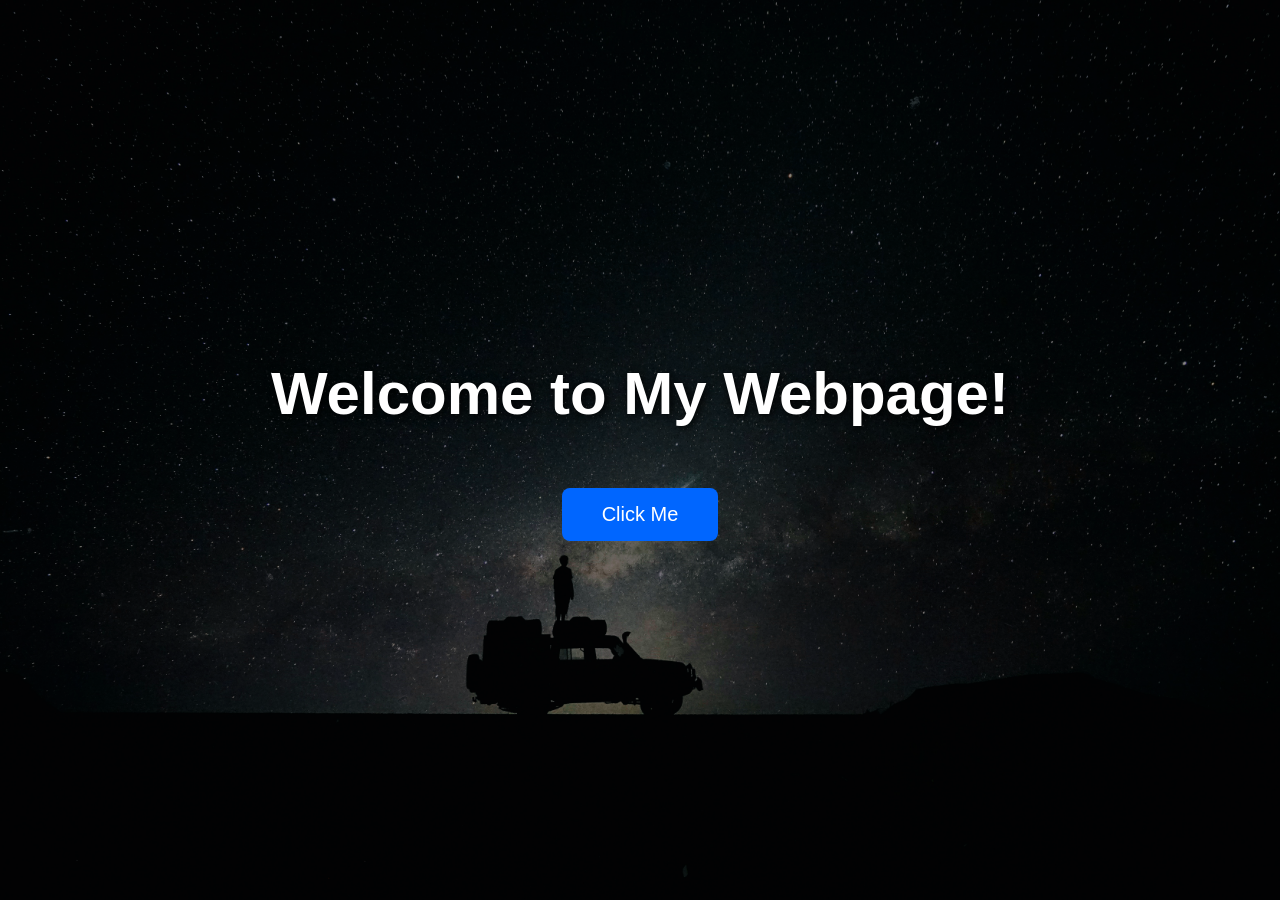
==== index.html @ 25d7daa7 "Add files via upload init" ====
<!DOCTYPE html>
<html lang="en">
<head>
    <meta charset="UTF-8">
    <meta name="viewport" content="width=device-width, initial-scale=1.0">
    <title>My First Webpage</title>

    <link rel="stylesheet" href="Style.css">
</head>
<body>

    <div class="overlay">

        <h1>Welcome to My Webpage!</h1>

        <p>
          
        </p>

        <button onclick="showMessage()">Click Me</button>

    </div>

    <script>
        function showMessage() {
            window.location.href = "about.html";
        }
    </script>

</body>
</html>
---- Style.css ----
/* Remove default browser spacing */
*{
    margin:0;
    padding:0;
    box-sizing:border-box;
}

body{
    font-family:Arial, Helvetica, sans-serif;

    /* Background Image */
    background-image: url("background.jpg");
    background-size:cover;
    background-position:center;
    background-repeat:no-repeat;
    background-attachment:fixed;

    height:100vh;
}

/* Dark transparent overlay */
.overlay{

    width:100%;
    height:100vh;

    background:rgba(0,0,0,.45);

    display:flex;
    flex-direction:column;
    justify-content:center;
    align-items:center;

    text-align:center;
}

/* Title */
h1{
    color:#fff;
    font-size:60px;
    margin-bottom:20px;

    text-shadow:2px 2px 10px black;
}

/* Description */
p{
    color:#fff;
    font-size:24px;
    width:70%;
    line-height:1.6;

    text-shadow:2px 2px 8px black;

    margin-bottom:40px;
}

/* Button */
button{

    background:#0066ff;
    color:white;

    border:none;
    border-radius:8px;

    padding:15px 40px;

    font-size:20px;

    cursor:pointer;

    transition:.3s;
}

button:hover{

    background:#0050cc;
    transform:scale(1.05);

}
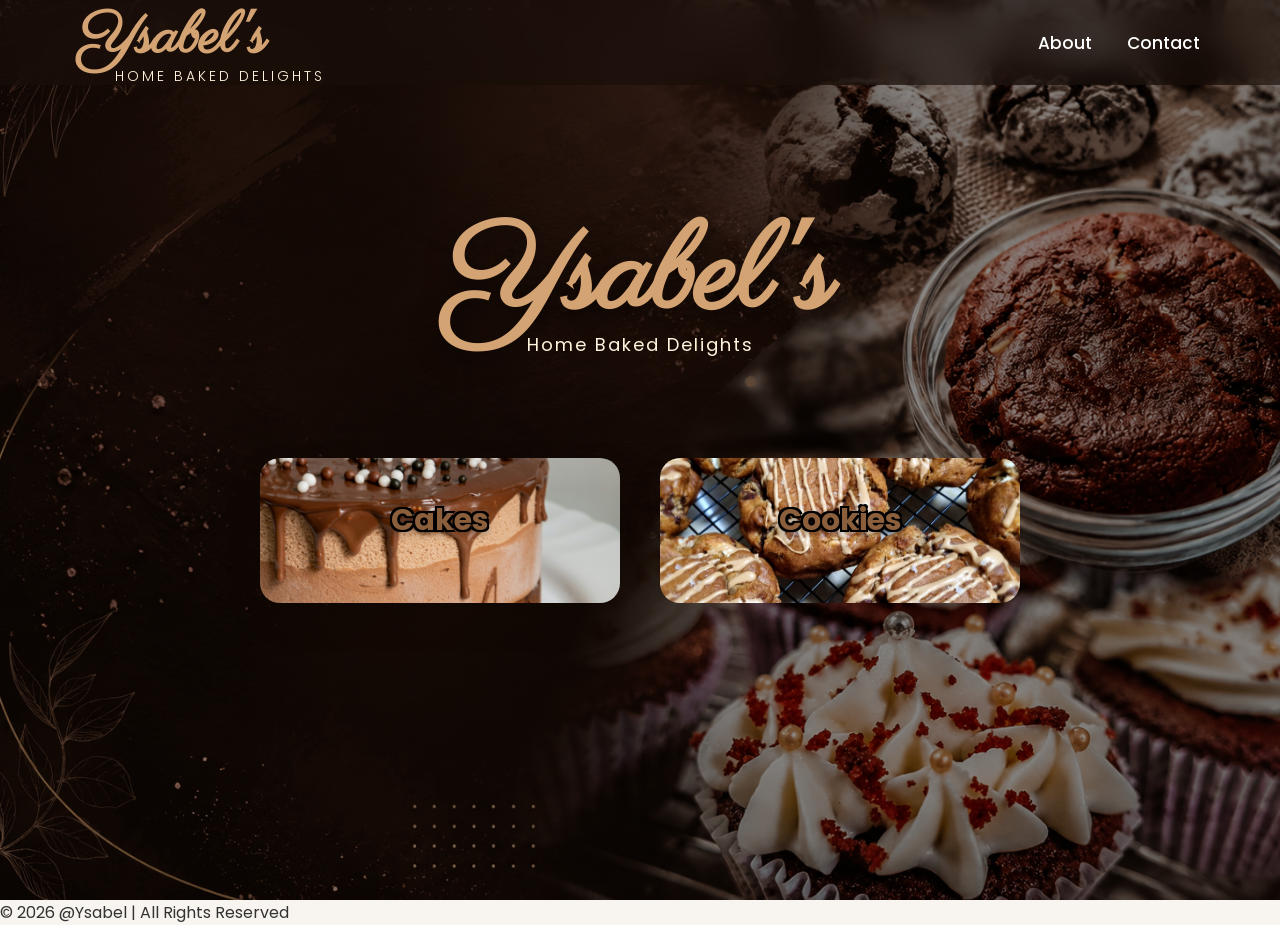
==== commit 79987650: "Add files via upload" ====
--- a/index.html
+++ b/index.html
@@ -3,29 +3,49 @@
 <head>
     <meta charset="UTF-8">
     <meta name="viewport" content="width=device-width, initial-scale=1.0">
-    <title>My First Webpage</title>
+    <title>About Us</title>
 
-    <link rel="stylesheet" href="Style.css">
+    <link rel="stylesheet" href="about.css">
 </head>
 <body>
 
-    <div class="overlay">
+    <!-- Navigation -->
+    <nav>
+        <div class="logo-container">
+		<h1 class="logo">Ysabel's</h1>
+		<p class="tagline">Home Baked Delights</p>
+	</div>
 
-        <h1>Welcome to My Webpage!</h1>
+        <ul>
+            <li><a href="#">About</a></li>
+            <li><a href="#">Contact</a></li>
+        </ul>
+    </nav>
 
-        <p>
-          
-        </p>
+    <!-- Hero -->
+    <section class="hero">
+        <h1>Ysabel's</h1>
+        <p>Home Baked Delights</p>
+    
+<section class="about">
 
-        <button onclick="showMessage()">Click Me</button>
-
+    <div class="card card1" onclick="location.href='cake.html'">
+        <h2>Cakes</h2>
     </div>
 
-    <script>
-        function showMessage() {
-            window.location.href = "about.html";
-        }
-    </script>
+        <div class="card card2" onclick="location.href='cake.html'">
+            <h2>Cookies</h2>
+        </div>
+
+    </section>
+    </section>
+
+    <!-- About -->
+    
+
+    <footer>
+        © 2026 @Ysabel | All Rights Reserved
+    </footer>
 
 </body>
 </html>
--- a/about.css
+++ b/about.css
@@ -0,0 +1,547 @@
+@import url('https://fonts.googleapis.com/css2?family=Parisienne&family=Poppins:wght@300;400;500;600&display=swap');
+
+/* ==========================
+   Global Styles
+========================== */
+
+*{
+    margin:0;
+    padding:0;
+    box-sizing:border-box;
+}
+
+html{
+    scroll-behavior:smooth;
+}
+
+body{
+    font-family:'Poppins',sans-serif;
+    background:#f8f4ef;
+    color:#333;
+    overflow-x:hidden;
+}
+
+/* ==========================
+   Navigation
+========================== */
+
+nav{
+    position:fixed;
+    top:0;
+    left:0;
+    width:100%;
+    height:85px;
+
+    display:flex;
+    justify-content:space-between;
+    align-items:center;
+
+    padding:0 80px;
+
+    background:rgba(25,15,10,.65);
+    backdrop-filter:blur(15px);
+
+    z-index:999;
+}
+
+.logo{
+    font-family:'Parisienne',cursive;
+    color:#D4A373;
+    font-size:58px;
+    transition:.3s;
+}
+
+.logo:hover{
+    transform:scale(1.05);
+    text-shadow:0 0 20px rgba(212,163,115,.5);
+}
+
+.tagline{
+    color:#FFF4DD;
+    font-size:14px;
+    letter-spacing:3px;
+    text-transform:uppercase;
+    margin-top:-12px;
+    margin-left:35px;
+    font-weight:300;
+}
+
+nav ul{
+    display:flex;
+    list-style:none;
+}
+
+nav ul li{
+    margin-left:35px;
+}
+
+nav ul li a{
+    color:white;
+    text-decoration:none;
+    font-size:17px;
+    font-weight:500;
+    transition:.3s;
+}
+
+nav ul li a:hover,
+.active{
+    color:#D4A373;
+}
+
+/* ==========================
+   Hero Section
+========================== */
+
+.hero{
+
+    height:100vh;
+
+    background:
+    linear-gradient(rgba(0,0,0,.45),rgba(0,0,0,.45)),
+    url("4.png");
+
+    background-size:cover;
+    background-position:center;
+
+    display:flex;
+    justify-content:center;
+    align-items:center;
+    flex-direction:column;
+
+    text-align:center;
+    color:white;
+}
+
+.hero h1{
+
+    font-family:'Parisienne',cursive;
+    font-size:120px;
+    color:#D4A373;
+
+    text-shadow:0 10px 25px rgba(0,0,0,.5);
+
+    animation:fadeUp 1s ease;
+}
+
+.hero p{
+
+    font-size:18px;
+    color:#FFF4DD;
+
+    margin-top:-30px;
+    letter-spacing:2px;
+
+    animation:fadeUp 1.4s ease;
+}
+
+.cake-page .hero{
+    justify-content: center;
+    align-items: center;
+    text-align: center;
+
+    padding-top: 100px;
+}
+
+.cake-page .hero h1{
+    margin: 0;
+    font-size: 90px;
+}
+
+.cake-page .hero p{
+    margin-top: 15px;
+}
+
+/* ==========================
+   Button
+========================== */
+
+button{
+
+    margin-top:45px;
+
+    background:linear-gradient(45deg,#D4A373,#C58B45);
+
+    color:white;
+
+    border:none;
+
+    padding:16px 40px;
+
+    border-radius:50px;
+
+    font-size:18px;
+
+    cursor:pointer;
+
+    transition:.3s;
+
+    box-shadow:0 10px 25px rgba(0,0,0,.3);
+}
+
+button:hover{
+
+    transform:translateY(-5px);
+
+    box-shadow:0 20px 35px rgba(0,0,0,.4);
+}
+
+/* ==========================
+   About
+========================== */
+
+.about{
+
+    padding:100px 60px;
+
+    display:flex;
+    justify-content:center;
+    gap:40px;
+    flex-wrap:wrap;
+
+    background:;
+}
+
+/* ==========================
+   Cards
+========================== */
+
+.card1{
+
+    width:360px;
+
+    padding:40px;
+
+    border-radius:20px;
+
+    background:white;
+
+    box-shadow:0 15px 40px rgba(0,0,0,.08);
+
+    transition:.35s;
+
+    text-align:center;
+}
+.card1 h2{
+
+    color:#8B5E3C;
+
+    margin-bottom:20px;
+
+    font-size:30px;
+
+    text-shadow:
+        -2px -2px 0 #000,
+         2px -2px 0 #000,
+        -2px  2px 0 #000,
+         2px  2px 0 #000,
+         0px  3px 8px rgba(0,0,0,.5);
+}
+
+.card2{
+
+    width:360px;
+
+    padding:40px;
+
+    border-radius:20px;
+
+    background:white;
+
+    box-shadow:0 15px 40px rgba(0,0,0,.08);
+
+    transition:.35s;
+
+    text-align:center;
+}
+.card2 h2{
+
+    color:#8B5E3C;
+
+    margin-bottom:20px;
+
+    font-size:30px;
+    text-shadow:
+        -2px -2px 0 #000,
+         2px -2px 0 #000,
+        -2px  2px 0 #000,
+         2px  2px 0 #000,
+         0px  3px 8px rgba(0,0,0,.5);
+}
+
+.card1:hover{
+
+    transform:translateY(-10px);
+
+    box-shadow:0 25px 50px rgba(0,0,0,.15);
+}
+
+.card1 h2{
+
+    color:#8B5E3C;
+
+    margin-bottom:20px;
+
+    font-size:30px;
+}
+
+.card1 p{
+
+    color:#666;
+
+    line-height:1.8;
+
+    font-size:17px;
+}
+.card2:hover{
+
+    transform:translateY(-10px);
+
+    box-shadow:0 25px 50px rgba(0,0,0,.15);
+}
+
+.card2 h2{
+
+    color:#8B5E3C;
+
+    margin-bottom:20px;
+
+    font-size:30px;
+}
+
+.card2 p{
+
+    color:#666;
+
+    line-height:1.8;
+
+    font-size:17px;
+}
+.card2 h2{
+
+    color:#8B5E3C;
+
+    margin-bottom:20px;
+
+    font-size:30px;
+}
+
+.card2 p{
+
+    color:#666;
+
+    line-height:1.8;
+
+    font-size:17px;
+}
+
+.card1{
+    background-image:url("6.jpg");
+
+    background-size:cover;
+    background-position:center;
+
+    display:flex;
+    justify-content:center;
+    align-items:center;
+    flex-direction:column;
+}
+.card2{
+    background-image:url("2.jpg");
+
+    background-size:cover;
+    background-position:center;
+
+    display:flex;
+    justify-content:center;
+    align-items:center;
+    flex-direction:column;
+
+/* ==========================
+   Footer
+========================== */
+
+footer{
+
+    background:#2A1A13;
+
+    color:#DDD;
+
+    text-align:center;
+
+    padding:30px;
+}
+
+/* ==========================
+   Animation
+========================== */
+.hero{
+    animation: heroZoom 12s ease-in-out infinite alternate;
+}
+
+@keyframes heroZoom{
+    from{
+        background-size:100%;
+    }
+    to{
+        background-size:110%;
+    }
+}
+@keyframes fadeUp{
+
+    from{
+        opacity:0;
+        transform:translateY(40px);
+    }
+
+    to{
+        opacity:1;
+        transform:translateY(0);
+    }
+
+}
+
+/* ==========================
+   Responsive
+========================== */
+
+@media(max-width:768px){
+
+    nav{
+        flex-direction:column;
+        height:auto;
+        padding:20px;
+    }
+
+    nav ul{
+        margin-top:20px;
+    }
+
+    .hero h1{
+        font-size:70px;
+    }
+
+    .hero p{
+        margin-top:-15px;
+        font-size:15px;
+    }
+
+    .logo{
+        font-size:45px;
+    }
+
+}
+/* ==========================
+   Cake Selection
+========================== */
+
+.cake-page .hero{
+    height:50vh;      /* Instead of 100vh */
+    justify-content:center;
+    align-items:center;
+    text-align:center;
+    padding-top:100px;
+}
+.cake-selection{
+    padding:80px 8%;
+
+    background:
+        linear-gradient(rgba(0,0,0,.45),rgba(0,0,0,.45)),
+        url("4.png");
+
+    background-size:cover;
+    background-position:center;
+    background-attachment:fixed;
+}
+
+.cake-selection h2{
+
+    text-align:center;
+    font-size:40px;
+    color:#FFF4DD;
+
+    margin-bottom:50px;
+
+    text-shadow:
+        -2px -2px 3px rgba(0,0,0,.8),
+         2px -2px 3px rgba(0,0,0,.8),
+        -2px  2px 3px rgba(0,0,0,.8),
+         2px  2px 3px rgba(0,0,0,.8);
+
+}
+
+.cake-grid{
+
+    display:grid;
+    grid-template-columns:repeat(3,1fr);
+
+    gap:35px;
+
+}
+
+.cake-card{
+    perspective:1000px;
+    height:420px;
+}
+
+.cake-inner{
+    position:relative;
+    width:100%;
+    height:100%;
+    transition:transform .7s;
+    transform-style:preserve-3d;
+}
+
+.cake-card:hover .cake-inner{
+    transform:rotateY(180deg);
+}
+
+.cake-front,
+.cake-back{
+    position:absolute;
+    width:100%;
+    height:100%;
+    border-radius:20px;
+    overflow:hidden;
+    backface-visibility:hidden;
+}
+
+/* Front */
+.cake-front{
+  
+    backdrop-filter:blur(12px);
+}
+
+.cake-front img{
+    width:100%;
+    height:300px;
+    object-fit:cover;
+}
+
+.cake-front h3{
+    text-align:center;
+    padding:20px;
+    color:white;
+}
+
+/* Back */
+.cake-back{
+    background:rgba(35,20,15,.95);
+    color:white;
+    display:flex;
+    justify-content:center;
+    align-items:center;
+    flex-direction:column;
+    padding:25px;
+    transform:rotateY(180deg);
+    text-align:center;
+}
+
+.cake-back p{
+    margin:20px 0;
+    line-height:1.7;
+}
+
+.cake-back h2{
+    color:#D4A373;
+    margin-bottom:20px;
+}
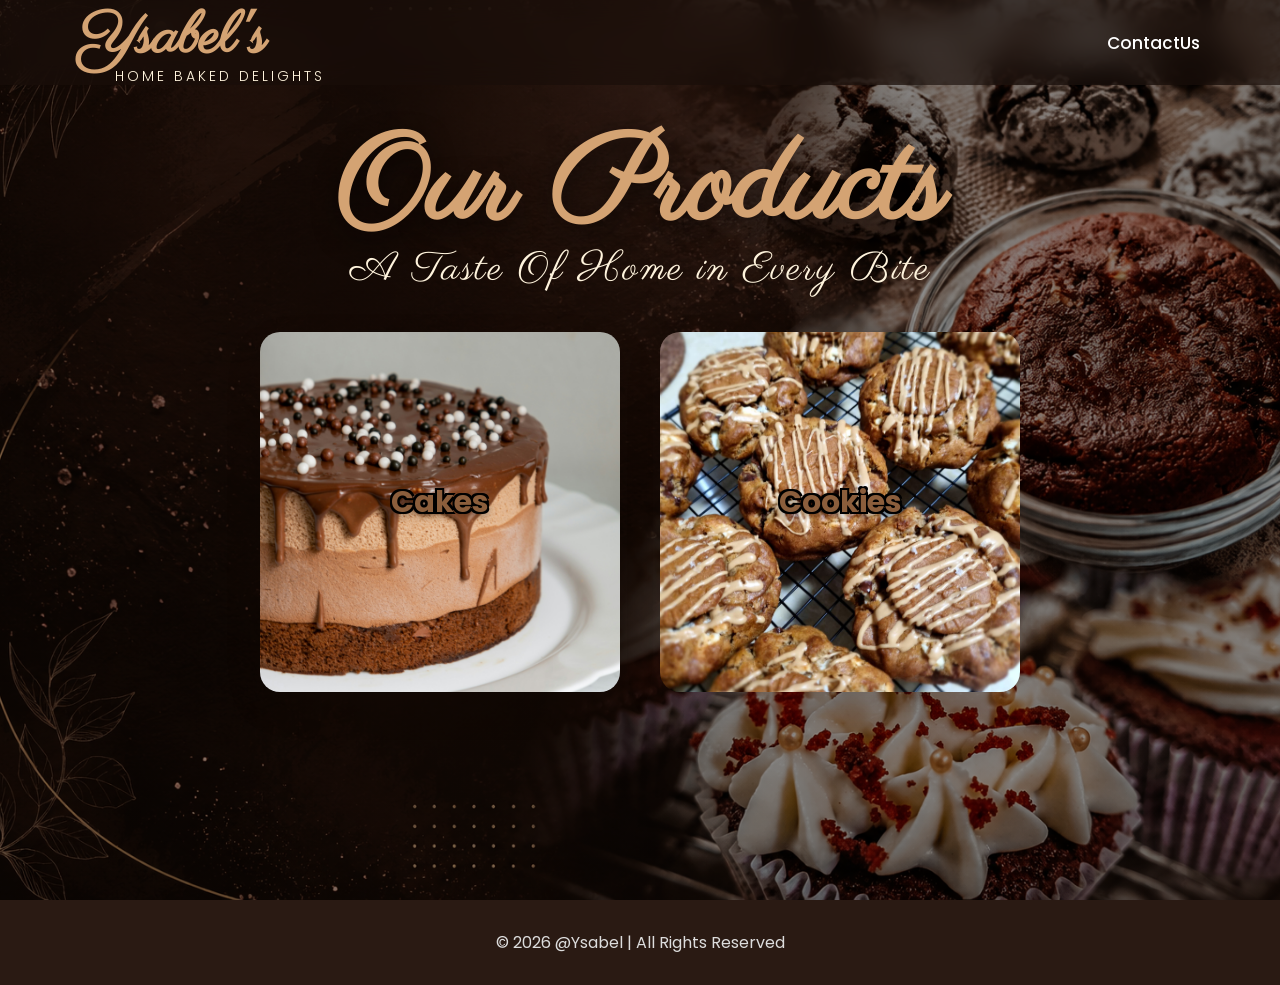
==== commit 75449556: "Add files via upload" ====
--- a/index.html
+++ b/index.html
@@ -3,7 +3,7 @@
 <head>
     <meta charset="UTF-8">
     <meta name="viewport" content="width=device-width, initial-scale=1.0">
-    <title>About Us</title>
+    <title>Home</title>
 
     <link rel="stylesheet" href="about.css">
 </head>
@@ -17,21 +17,25 @@
 	</div>
 
         <ul>
-            <li><a href="#">About</a></li>
-            <li><a href="#">Contact</a></li>
+            <li><a href="ContactUs.html">ContactUs</a></li>
         </ul>
     </nav>
 
     <!-- Hero -->
     <section class="hero">
-        <h1>Ysabel's</h1>
-        <p>Home Baked Delights</p>
+        <h1>Our Products</h1>
+        <p>A Taste Of Home in Every Bite</p>
     
 <section class="about">
 
-    <div class="card card1" onclick="location.href='cake.html'">
+     <div class="card card1" onclick="location.href='cake.html'">
+        <div class="card-slide active"></div>
+        <div class="card-slide"></div>
+        <div class="card-slide"></div>
+
         <h2>Cakes</h2>
     </div>
+
 
         <div class="card card2" onclick="location.href='cake.html'">
             <h2>Cookies</h2>
--- a/about.css
+++ b/about.css
@@ -124,8 +124,8 @@
 }
 
 .hero p{
-
-    font-size:18px;
+    font-family:'Parisienne',cursive;
+    font-size:40px;
     color:#FFF4DD;
 
     margin-top:-30px;
@@ -208,9 +208,9 @@
 .card1{
 
     width:360px;
-
+    height: 360px;
     padding:40px;
-
+    margin-top: -65px;
     border-radius:20px;
 
     background:white;
@@ -240,9 +240,9 @@
 .card2{
 
     width:360px;
-
+    height: 360px;
     padding:40px;
-
+    margin-top: -65px;
     border-radius:20px;
 
     background:white;
@@ -355,22 +355,7 @@
     justify-content:center;
     align-items:center;
     flex-direction:column;
-
-/* ==========================
-   Footer
-========================== */
-
-footer{
-
-    background:#2A1A13;
-
-    color:#DDD;
-
-    text-align:center;
-
-    padding:30px;
-}
-
+}
 /* ==========================
    Animation
 ========================== */
@@ -544,4 +529,17 @@
 .cake-back h2{
     color:#D4A373;
     margin-bottom:20px;
-}+}
+/* ==========================
+   Footer
+========================== */
+
+footer {
+    background-color: #2A1A13 !important;
+    color: #DDD !important;
+    text-align: center !important;
+    padding: 30px !important;
+    width: 100%;
+    box-sizing: border-box;
+}
+
